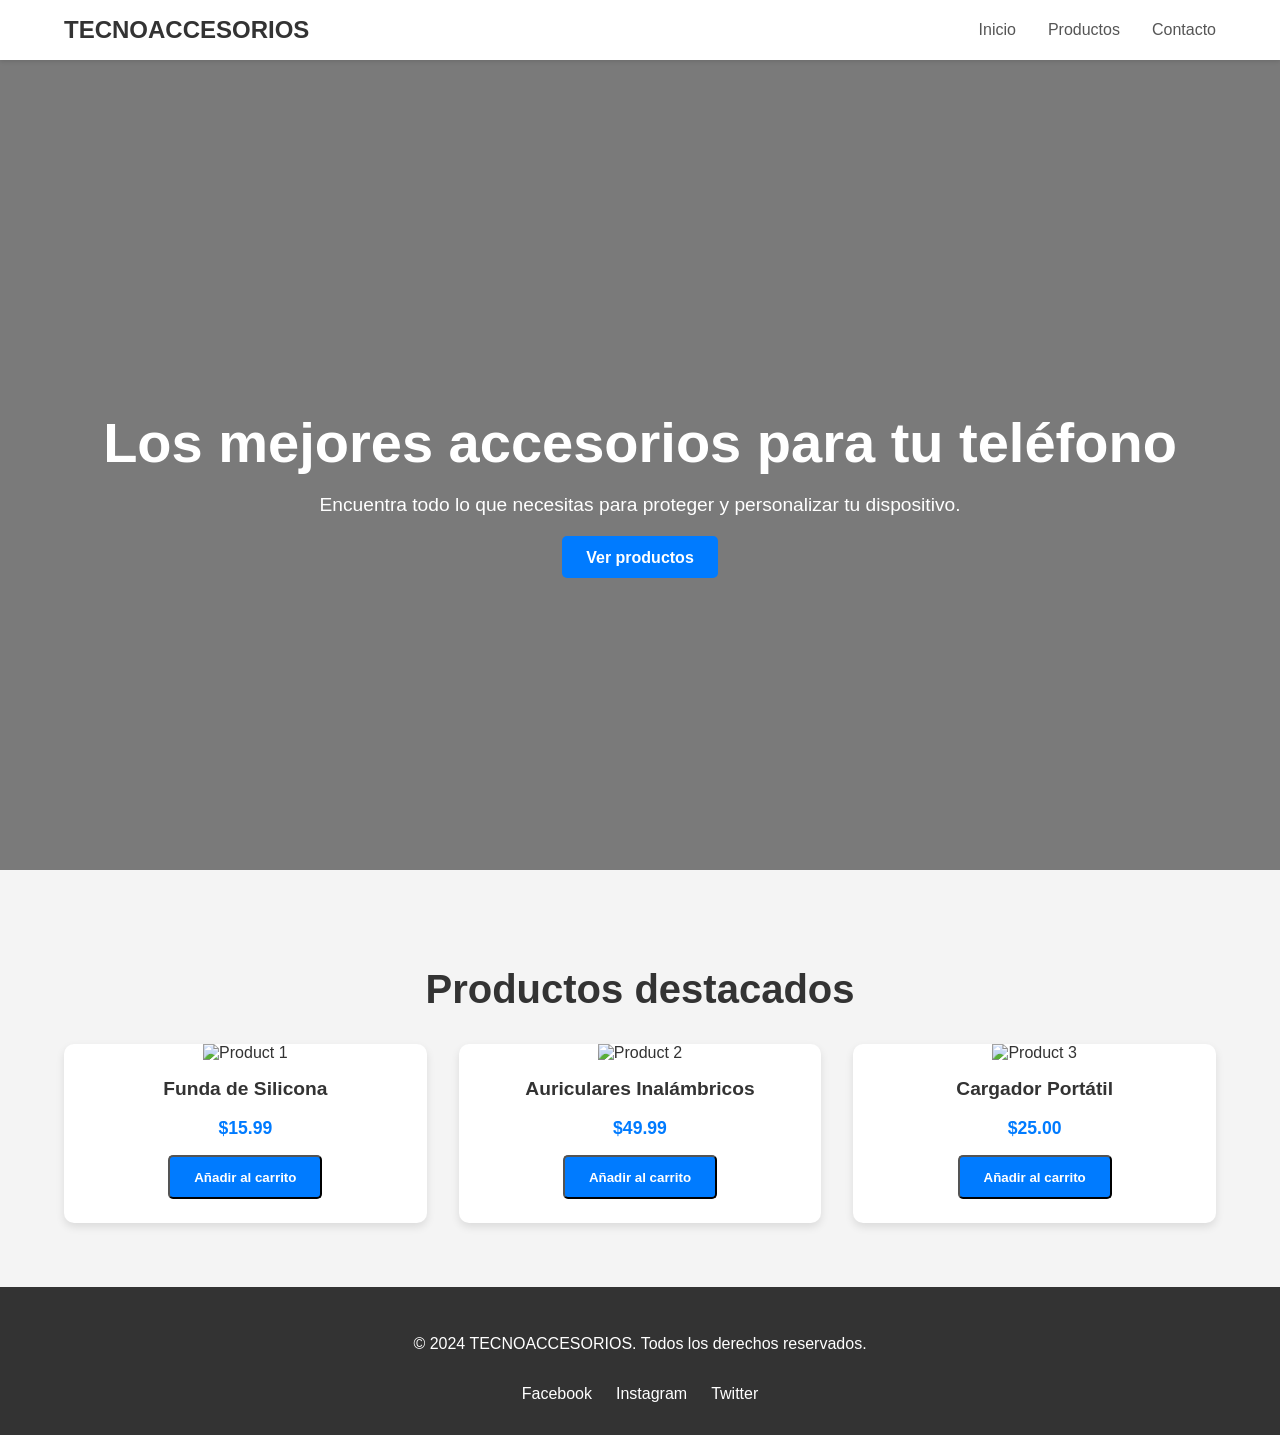
==== index.html @ c3341fbf "Create a modern and functional website for selling phone accessories. This commit introduces a compl" ====
<!DOCTYPE html>
<html lang="es">
<head>
    <meta charset="UTF-8">
    <meta name="viewport" content="width=device-width, initial-scale=1.0">
    <title>Tienda de Accesorios para Teléfonos</title>
    <link rel="stylesheet" href="styles.css">
</head>
<body>
    <header>
        <nav>
            <div class="logo">
                <a href="#">TECNOACCESORIOS</a>
            </div>
            <ul class="nav-links">
                <li><a href="#">Inicio</a></li>
                <li><a href="#">Productos</a></li>
                <li><a href="#">Contacto</a></li>
            </ul>
            <div class="burger">
                <div class="line1"></div>
                <div class="line2"></div>
                <div class="line3"></div>
            </div>
        </nav>
    </header>

    <main>
        <section class="hero">
            <div class="hero-text">
                <h1>Los mejores accesorios para tu teléfono</h1>
                <p>Encuentra todo lo que necesitas para proteger y personalizar tu dispositivo.</p>
                <a href="#" class="btn">Ver productos</a>
            </div>
        </section>

        <section class="products">
            <h2>Productos destacados</h2>
            <div class="product-grid">
                <div class="product-card">
                    <img src="https://images.unsplash.com/photo-1523275335684-37898b6baf30?q=80&w=1999&auto=format&fit=crop&ixlib=rb-4.0.3&ixid=M3wxMjA3fDB8MHxwaG90by1wYWdlfHx8fGVufDB8fHx8fA%3D%3D" alt="Product 1">
                    <h3>Funda de Silicona</h3>
                    <p class="price">$15.99</p>
                    <button class="btn">Añadir al carrito</button>
                </div>
                <div class="product-card">
                    <img src="https://images.unsplash.com/photo-1505740420928-5e560c06d30e?q=80&w=2070&auto=format&fit=crop&ixlib=rb-4.0.3&ixid=M3wxMjA3fDB8MHxwaG90by1wYWdlfHx8fGVufDB8fHx8fA%3D%3D" alt="Product 2">
                    <h3>Auriculares Inalámbricos</h3>
                    <p class="price">$49.99</p>
                    <button class="btn">Añadir al carrito</button>
                </div>
                <div class="product-card">
                    <img src="https://images.unsplash.com/photo-1542291026-7eec264c27ff?q=80&w=2070&auto=format&fit=crop&ixlib=rb-4.0.3&ixid=M3wxMjA3fDB8MHxwaG90by1wYWdlfHx8fGVufDB8fHx8fA%3D%3D" alt="Product 3">
                    <h3>Cargador Portátil</h3>
                    <p class="price">$25.00</p>
                    <button class="btn">Añadir al carrito</button>
                </div>
            </div>
        </section>
    </main>

    <footer>
        <div class="footer-content">
            <p>&copy; 2024 TECNOACCESORIOS. Todos los derechos reservados.</p>
            <ul class="social-links">
                <li><a href="#">Facebook</a></li>
                <li><a href="#">Instagram</a></li>
                <li><a href="#">Twitter</a></li>
            </ul>
        </div>
    </footer>

    <script src="script.js"></script>
</body>
</html>
---- styles.css ----
/* General Styles */
body {
    font-family: 'Poppins', sans-serif;
    margin: 0;
    padding: 0;
    box-sizing: border-box;
    background-color: #f4f4f4;
    color: #333;
}

/* Header */
header {
    background-color: #fff;
    box-shadow: 0 2px 4px rgba(0, 0, 0, 0.1);
    padding: 1rem 5%;
    position: sticky;
    top: 0;
    z-index: 1000;
}

nav {
    display: flex;
    justify-content: space-between;
    align-items: center;
}

.logo a {
    font-size: 1.5rem;
    font-weight: 700;
    color: #333;
    text-decoration: none;
}

.nav-links {
    list-style: none;
    display: flex;
    gap: 2rem;
    margin: 0;
    padding: 0;
}

.nav-links a {
    text-decoration: none;
    color: #555;
    font-weight: 500;
    transition: color 0.3s ease;
}

.nav-links a:hover {
    color: #007bff;
}

.burger {
    display: none;
    cursor: pointer;
}

.burger div {
    width: 25px;
    height: 3px;
    background-color: #333;
    margin: 5px;
    transition: all 0.3s ease;
}

/* Hero Section */
.hero {
    background: linear-gradient(rgba(0, 0, 0, 0.5), rgba(0, 0, 0, 0.5)), url('https://images.unsplash.com/photo-1512941937669-90a1b58e7e9c?q=80&w=2070&auto=format&fit=crop&ixlib=rb-4.0.3&ixid=M3wxMjA3fDB8MHxwaG90by1wYWdlfHx8fGVufDB8fHx8fA%3D%3D') no-repeat center center/cover;
    height: 90vh;
    display: flex;
    justify-content: center;
    align-items: center;
    text-align: center;
    color: #fff;
}

.hero-text h1 {
    font-size: 3.5rem;
    margin-bottom: 1rem;
}

.hero-text p {
    font-size: 1.2rem;
    margin-bottom: 2rem;
}

.btn {
    background-color: #007bff;
    color: #fff;
    padding: 0.8rem 1.5rem;
    text-decoration: none;
    border-radius: 5px;
    font-weight: 600;
    transition: background-color 0.3s ease;
}

.btn:hover {
    background-color: #0056b3;
}

/* Products Section */
.products {
    padding: 4rem 5%;
    text-align: center;
}

.products h2 {
    font-size: 2.5rem;
    margin-bottom: 2rem;
}

.product-grid {
    display: grid;
    grid-template-columns: repeat(auto-fit, minmax(250px, 1fr));
    gap: 2rem;
}

.product-card {
    background-color: #fff;
    border-radius: 10px;
    box-shadow: 0 4px 8px rgba(0, 0, 0, 0.1);
    overflow: hidden;
    transition: transform 0.3s ease, box-shadow 0.3s ease;
    text-align: center;
    padding-bottom: 1.5rem;
}

.product-card:hover {
    transform: translateY(-5px);
    box-shadow: 0 8px 16px rgba(0, 0, 0, 0.2);
}

.product-card img {
    width: 100%;
    height: 200px;
    object-fit: cover;
}

.product-card h3 {
    font-size: 1.2rem;
    margin: 1rem 0 0.5rem;
}

.product-card .price {
    font-size: 1.1rem;
    font-weight: 600;
    color: #007bff;
    margin-bottom: 1rem;
}

/* Footer */
footer {
    background-color: #333;
    color: #fff;
    padding: 2rem 5%;
    text-align: center;
}

.footer-content {
    display: flex;
    flex-direction: column;
    align-items: center;
    gap: 1rem;
}

.social-links {
    list-style: none;
    display: flex;
    gap: 1.5rem;
    padding: 0;
    margin: 0;
}

.social-links a {
    color: #fff;
    text-decoration: none;
    transition: color 0.3s ease;
}

.social-links a:hover {
    color: #007bff;
}

/* Responsive Design */
@media screen and (max-width: 768px) {
    .nav-links {
        position: absolute;
        right: 0;
        height: 92vh;
        top: 8vh;
        background-color: #fff;
        display: flex;
        flex-direction: column;
        align-items: center;
        width: 50%;
        transform: translateX(100%);
        transition: transform 0.5s ease-in;
    }

    .nav-links.nav-active {
        transform: translateX(0%);
    }

    .burger {
        display: block;
    }
}

.toggle .line1 {
    transform: rotate(-45deg) translate(-5px, 6px);
}

.toggle .line2 {
    opacity: 0;
}

.toggle .line3 {
    transform: rotate(45deg) translate(-5px, -6px);
}

@keyframes navLinkFade {
    from {
        opacity: 0;
        transform: translateX(50px);
    }
    to {
        opacity: 1;
        transform: translateX(0px);
    }
}
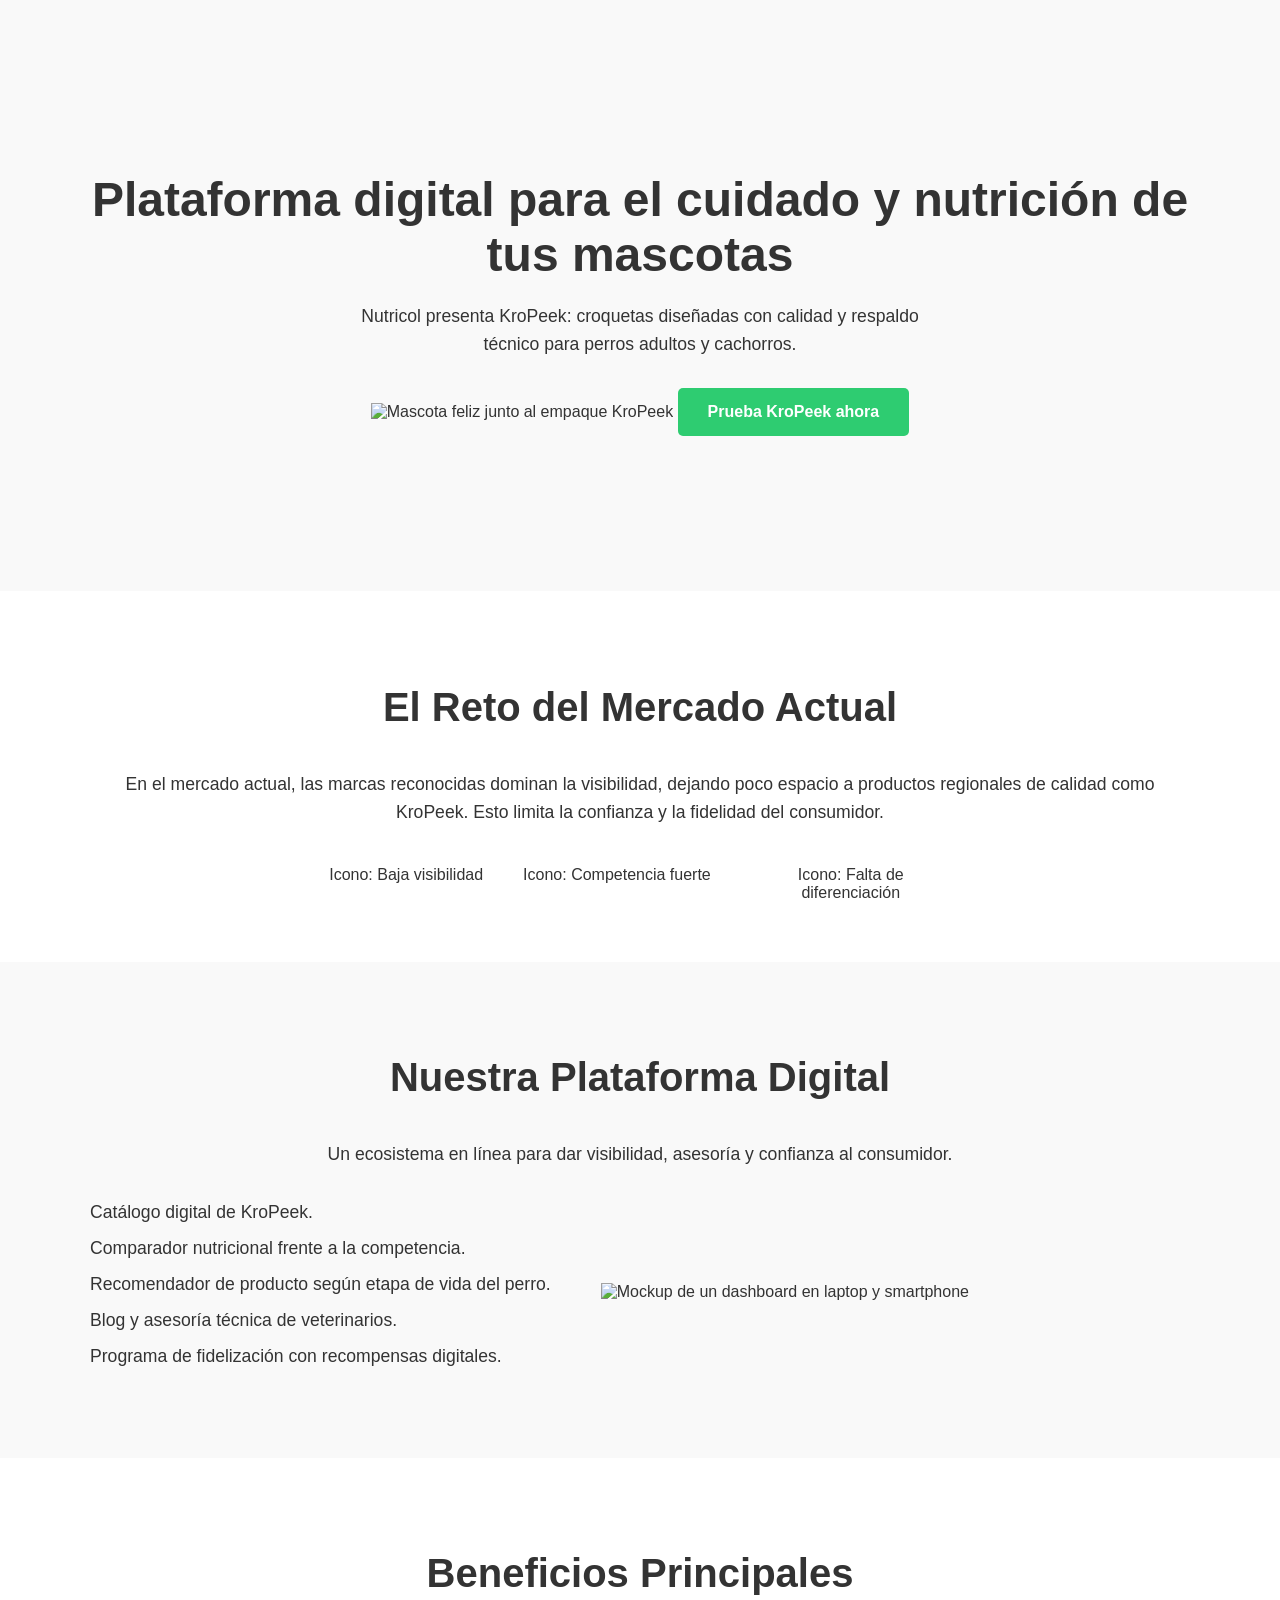
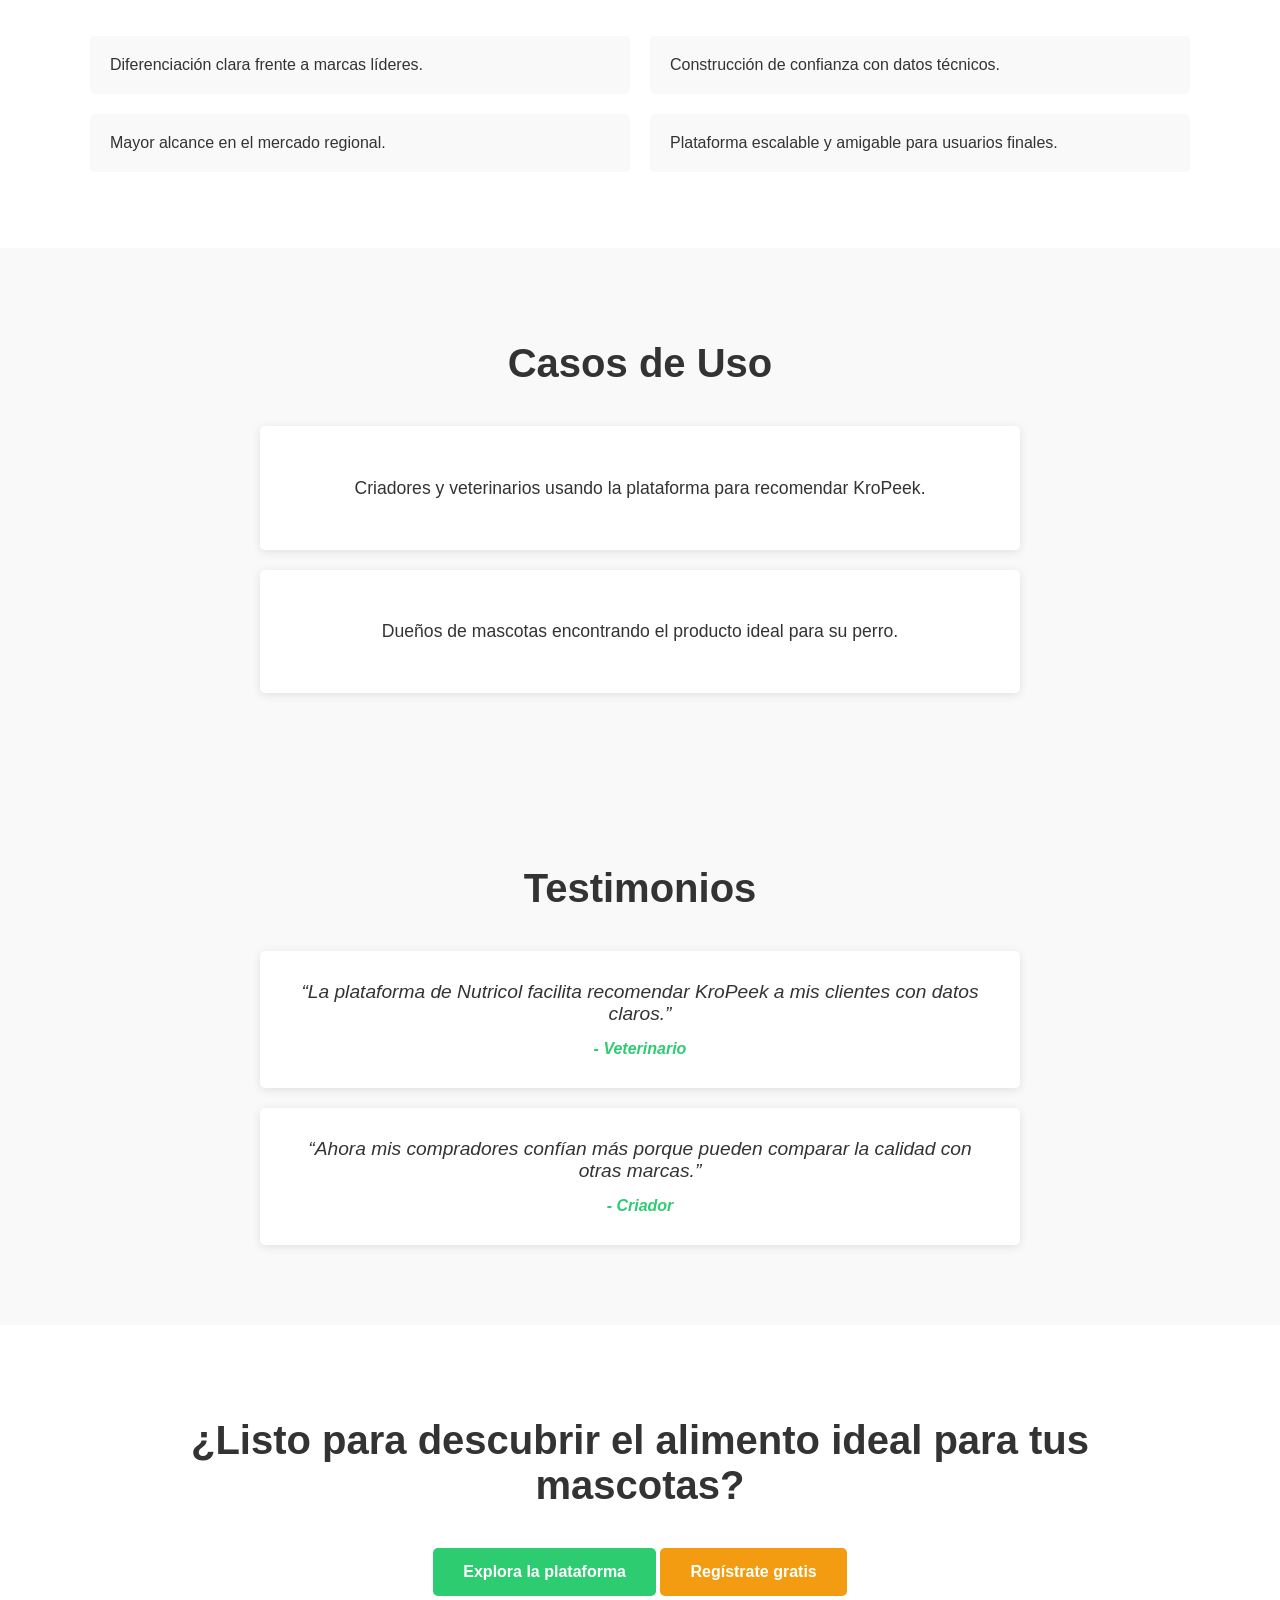
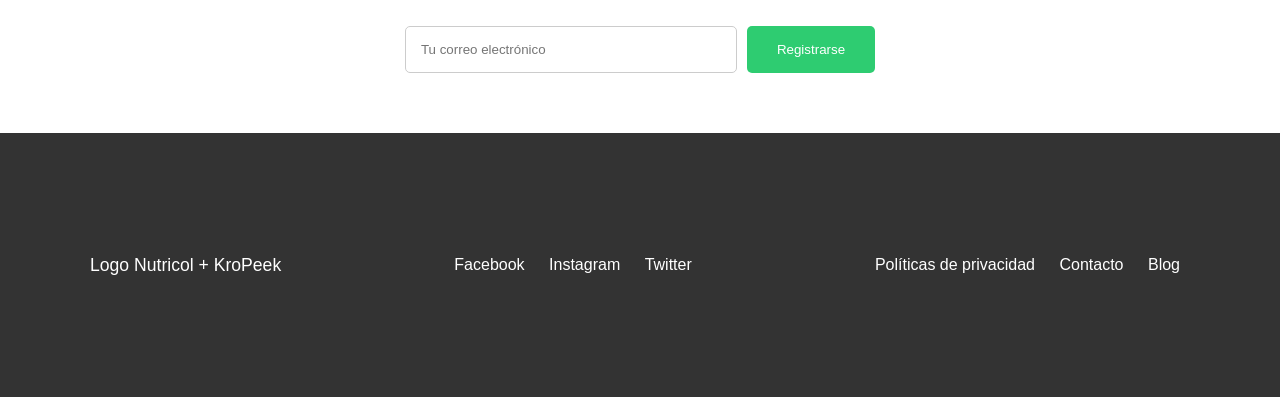
==== commit 8486ceef: "Create initial version of the KroPeek landing page, including HTML structure and CSS styling as per " ====
--- a/index.html
+++ b/index.html
@@ -3,73 +3,124 @@
 <head>
     <meta charset="UTF-8">
     <meta name="viewport" content="width=device-width, initial-scale=1.0">
-    <title>Tienda de Accesorios para Teléfonos</title>
-    <link rel="stylesheet" href="styles.css">
+    <title>KroPeek - Nutrición para tu mascota</title>
+    <link rel="stylesheet" href="style.css">
 </head>
 <body>
-    <header>
-        <nav>
-            <div class="logo">
-                <a href="#">TECNOACCESORIOS</a>
-            </div>
-            <ul class="nav-links">
-                <li><a href="#">Inicio</a></li>
-                <li><a href="#">Productos</a></li>
-                <li><a href="#">Contacto</a></li>
-            </ul>
-            <div class="burger">
-                <div class="line1"></div>
-                <div class="line2"></div>
-                <div class="line3"></div>
-            </div>
-        </nav>
+
+    <!-- Hero Section -->
+    <header class="hero">
+        <div class="container">
+            <h1>Plataforma digital para el cuidado y nutrición de tus mascotas</h1>
+            <p>Nutricol presenta KroPeek: croquetas diseñadas con calidad y respaldo técnico para perros adultos y cachorros.</p>
+            <img src="images/hero-image.png" alt="Mascota feliz junto al empaque KroPeek" class="hero-image">
+            <a href="#" class="cta-button">Prueba KroPeek ahora</a>
+        </div>
     </header>
 
-    <main>
-        <section class="hero">
-            <div class="hero-text">
-                <h1>Los mejores accesorios para tu teléfono</h1>
-                <p>Encuentra todo lo que necesitas para proteger y personalizar tu dispositivo.</p>
-                <a href="#" class="btn">Ver productos</a>
+    <!-- Problem Section -->
+    <section class="problem">
+        <div class="container">
+            <h2>El Reto del Mercado Actual</h2>
+            <p>En el mercado actual, las marcas reconocidas dominan la visibilidad, dejando poco espacio a productos regionales de calidad como KroPeek. Esto limita la confianza y la fidelidad del consumidor.</p>
+            <div class="icons">
+                <div>Icono: Baja visibilidad</div>
+                <div>Icono: Competencia fuerte</div>
+                <div>Icono: Falta de diferenciación</div>
             </div>
-        </section>
+        </div>
+    </section>
 
-        <section class="products">
-            <h2>Productos destacados</h2>
-            <div class="product-grid">
-                <div class="product-card">
-                    <img src="https://images.unsplash.com/photo-1523275335684-37898b6baf30?q=80&w=1999&auto=format&fit=crop&ixlib=rb-4.0.3&ixid=M3wxMjA3fDB8MHxwaG90by1wYWdlfHx8fGVufDB8fHx8fA%3D%3D" alt="Product 1">
-                    <h3>Funda de Silicona</h3>
-                    <p class="price">$15.99</p>
-                    <button class="btn">Añadir al carrito</button>
+    <!-- Platform Section -->
+    <section class="platform">
+        <div class="container">
+            <h2>Nuestra Plataforma Digital</h2>
+            <p>Un ecosistema en línea para dar visibilidad, asesoría y confianza al consumidor.</p>
+            <div class="modules">
+                <ul>
+                    <li>Catálogo digital de KroPeek.</li>
+                    <li>Comparador nutricional frente a la competencia.</li>
+                    <li>Recomendador de producto según etapa de vida del perro.</li>
+                    <li>Blog y asesoría técnica de veterinarios.</li>
+                    <li>Programa de fidelización con recompensas digitales.</li>
+                </ul>
+                <img src="images/dashboard-mockup.png" alt="Mockup de un dashboard en laptop y smartphone">
+            </div>
+        </div>
+    </section>
+
+    <!-- Benefits Section -->
+    <section class="benefits">
+        <div class="container">
+            <h2>Beneficios Principales</h2>
+            <ul>
+                <li>Diferenciación clara frente a marcas líderes.</li>
+                <li>Construcción de confianza con datos técnicos.</li>
+                <li>Mayor alcance en el mercado regional.</li>
+                <li>Plataforma escalable y amigable para usuarios finales.</li>
+            </ul>
+        </div>
+    </section>
+
+    <!-- Use Cases Section -->
+    <section class="use-cases">
+        <div class="container">
+            <h2>Casos de Uso</h2>
+            <div class="case">
+                <p>Criadores y veterinarios usando la plataforma para recomendar KroPeek.</p>
+            </div>
+            <div class="case">
+                <p>Dueños de mascotas encontrando el producto ideal para su perro.</p>
+            </div>
+        </div>
+    </section>
+
+    <!-- Testimonials Section -->
+    <section class="testimonials">
+        <div class="container">
+            <h2>Testimonios</h2>
+            <div class="testimonial">
+                <blockquote>“La plataforma de Nutricol facilita recomendar KroPeek a mis clientes con datos claros.”</blockquote>
+                <cite>- Veterinario</cite>
+            </div>
+            <div class="testimonial">
+                <blockquote>“Ahora mis compradores confían más porque pueden comparar la calidad con otras marcas.”</blockquote>
+                <cite>- Criador</cite>
+            </div>
+        </div>
+    </section>
+
+    <!-- CTA Final Section -->
+    <section class="cta-final">
+        <div class="container">
+            <h2>¿Listo para descubrir el alimento ideal para tus mascotas?</h2>
+            <a href="#" class="cta-button">Explora la plataforma</a>
+            <a href="#" class="cta-button secondary">Regístrate gratis</a>
+            <form>
+                <input type="email" placeholder="Tu correo electrónico">
+                <button type="submit">Registrarse</button>
+            </form>
+        </div>
+    </section>
+
+    <!-- Footer -->
+    <footer>
+        <div class="container">
+            <div class="footer-content">
+                <p>Logo Nutricol + KroPeek</p>
+                <div class="social-media">
+                    <a href="#">Facebook</a>
+                    <a href="#">Instagram</a>
+                    <a href="#">Twitter</a>
                 </div>
-                <div class="product-card">
-                    <img src="https://images.unsplash.com/photo-1505740420928-5e560c06d30e?q=80&w=2070&auto=format&fit=crop&ixlib=rb-4.0.3&ixid=M3wxMjA3fDB8MHxwaG90by1wYWdlfHx8fGVufDB8fHx8fA%3D%3D" alt="Product 2">
-                    <h3>Auriculares Inalámbricos</h3>
-                    <p class="price">$49.99</p>
-                    <button class="btn">Añadir al carrito</button>
-                </div>
-                <div class="product-card">
-                    <img src="https://images.unsplash.com/photo-1542291026-7eec264c27ff?q=80&w=2070&auto=format&fit=crop&ixlib=rb-4.0.3&ixid=M3wxMjA3fDB8MHxwaG90by1wYWdlfHx8fGVufDB8fHx8fA%3D%3D" alt="Product 3">
-                    <h3>Cargador Portátil</h3>
-                    <p class="price">$25.00</p>
-                    <button class="btn">Añadir al carrito</button>
+                <div class="footer-links">
+                    <a href="#">Políticas de privacidad</a>
+                    <a href="#">Contacto</a>
+                    <a href="#">Blog</a>
                 </div>
             </div>
-        </section>
-    </main>
-
-    <footer>
-        <div class="footer-content">
-            <p>&copy; 2024 TECNOACCESORIOS. Todos los derechos reservados.</p>
-            <ul class="social-links">
-                <li><a href="#">Facebook</a></li>
-                <li><a href="#">Instagram</a></li>
-                <li><a href="#">Twitter</a></li>
-            </ul>
         </div>
     </footer>
 
-    <script src="script.js"></script>
 </body>
-</html>
+</html>
--- a/style.css
+++ b/style.css
@@ -0,0 +1,234 @@
+/* Estilos Generales */
+:root {
+    --primary-green: #2ecc71;
+    --secondary-orange: #f39c12;
+    --light-gray: #f9f9f9;
+    --dark-text: #333;
+    --light-text: #fff;
+}
+
+body {
+    font-family: 'Helvetica Neue', Arial, sans-serif;
+    margin: 0;
+    color: var(--dark-text);
+    background-color: var(--light-text);
+}
+
+.container {
+    max-width: 1100px;
+    margin: 0 auto;
+    padding: 60px 20px;
+    text-align: center;
+}
+
+h1, h2 {
+    color: var(--dark-text);
+}
+
+h1 {
+    font-size: 3rem;
+}
+
+h2 {
+    font-size: 2.5rem;
+    margin-bottom: 40px;
+}
+
+p {
+    font-size: 1.1rem;
+    line-height: 1.6;
+}
+
+.cta-button {
+    display: inline-block;
+    background-color: var(--primary-green);
+    color: var(--light-text);
+    padding: 15px 30px;
+    border-radius: 5px;
+    text-decoration: none;
+    font-weight: bold;
+    transition: background-color 0.3s;
+}
+
+.cta-button:hover {
+    background-color: #27ae60;
+}
+
+.cta-button.secondary {
+    background-color: var(--secondary-orange);
+}
+
+.cta-button.secondary:hover {
+    background-color: #e67e22;
+}
+
+/* Hero Section */
+.hero {
+    background: var(--light-gray);
+    padding: 80px 0;
+}
+
+.hero h1 {
+    margin-bottom: 20px;
+}
+
+.hero p {
+    max-width: 600px;
+    margin: 0 auto 30px;
+}
+
+.hero-image {
+    max-width: 100%;
+    height: auto;
+    margin-bottom: 30px;
+}
+
+/* Problem Section */
+.problem {
+    background-color: var(--light-text);
+}
+
+.problem .icons {
+    display: flex;
+    justify-content: center;
+    gap: 40px;
+    margin-top: 40px;
+}
+
+.problem .icons div {
+    max-width: 200px;
+}
+
+/* Platform Section */
+.platform {
+    background-color: var(--light-gray);
+}
+
+.platform .modules {
+    display: flex;
+    align-items: center;
+    gap: 50px;
+    text-align: left;
+}
+
+.platform .modules ul {
+    list-style-type: none;
+    padding: 0;
+}
+
+.platform .modules li {
+    margin-bottom: 15px;
+    font-size: 1.1rem;
+}
+
+.platform .modules img {
+    max-width: 50%;
+    height: auto;
+}
+
+/* Benefits Section */
+.benefits ul {
+    list-style-type: none;
+    padding: 0;
+    display: grid;
+    grid-template-columns: repeat(2, 1fr);
+    gap: 20px;
+    text-align: left;
+}
+
+.benefits li {
+    background-color: var(--light-gray);
+    padding: 20px;
+    border-radius: 5px;
+}
+
+/* Use Cases & Testimonials */
+.use-cases, .testimonials {
+    background-color: var(--light-gray);
+}
+
+.use-cases .case, .testimonials .testimonial {
+    background-color: var(--light-text);
+    padding: 30px;
+    margin: 0 auto 20px;
+    max-width: 700px;
+    border-radius: 5px;
+    box-shadow: 0 2px 10px rgba(0,0,0,0.1);
+}
+
+.testimonials blockquote {
+    font-style: italic;
+    margin: 0 0 15px;
+    font-size: 1.2rem;
+}
+
+.testimonials cite {
+    font-weight: bold;
+    color: var(--primary-green);
+}
+
+/* CTA Final */
+.cta-final form {
+    margin-top: 30px;
+    display: flex;
+    justify-content: center;
+    gap: 10px;
+}
+
+.cta-final input[type="email"] {
+    padding: 15px;
+    width: 300px;
+    border: 1px solid #ccc;
+    border-radius: 5px;
+}
+
+.cta-final button {
+    padding: 15px 30px;
+    border: none;
+    background-color: var(--primary-green);
+    color: var(--light-text);
+    border-radius: 5px;
+    cursor: pointer;
+}
+
+/* Footer */
+footer {
+    background-color: var(--dark-text);
+    color: var(--light-text);
+    padding: 40px 20px;
+}
+
+footer .footer-content {
+    display: flex;
+    justify-content: space-between;
+    align-items: center;
+}
+
+footer .social-media a, footer .footer-links a {
+    color: var(--light-text);
+    margin: 0 10px;
+    text-decoration: none;
+}
+
+/* Responsive Design */
+@media (max-width: 768px) {
+    h1 { font-size: 2.5rem; }
+    h2 { font-size: 2rem; }
+
+    .platform .modules {
+        flex-direction: column;
+    }
+
+    .platform .modules img {
+        max-width: 100%;
+    }
+
+    .benefits ul {
+        grid-template-columns: 1fr;
+    }
+
+    .footer-content {
+        flex-direction: column;
+        gap: 20px;
+    }
+}
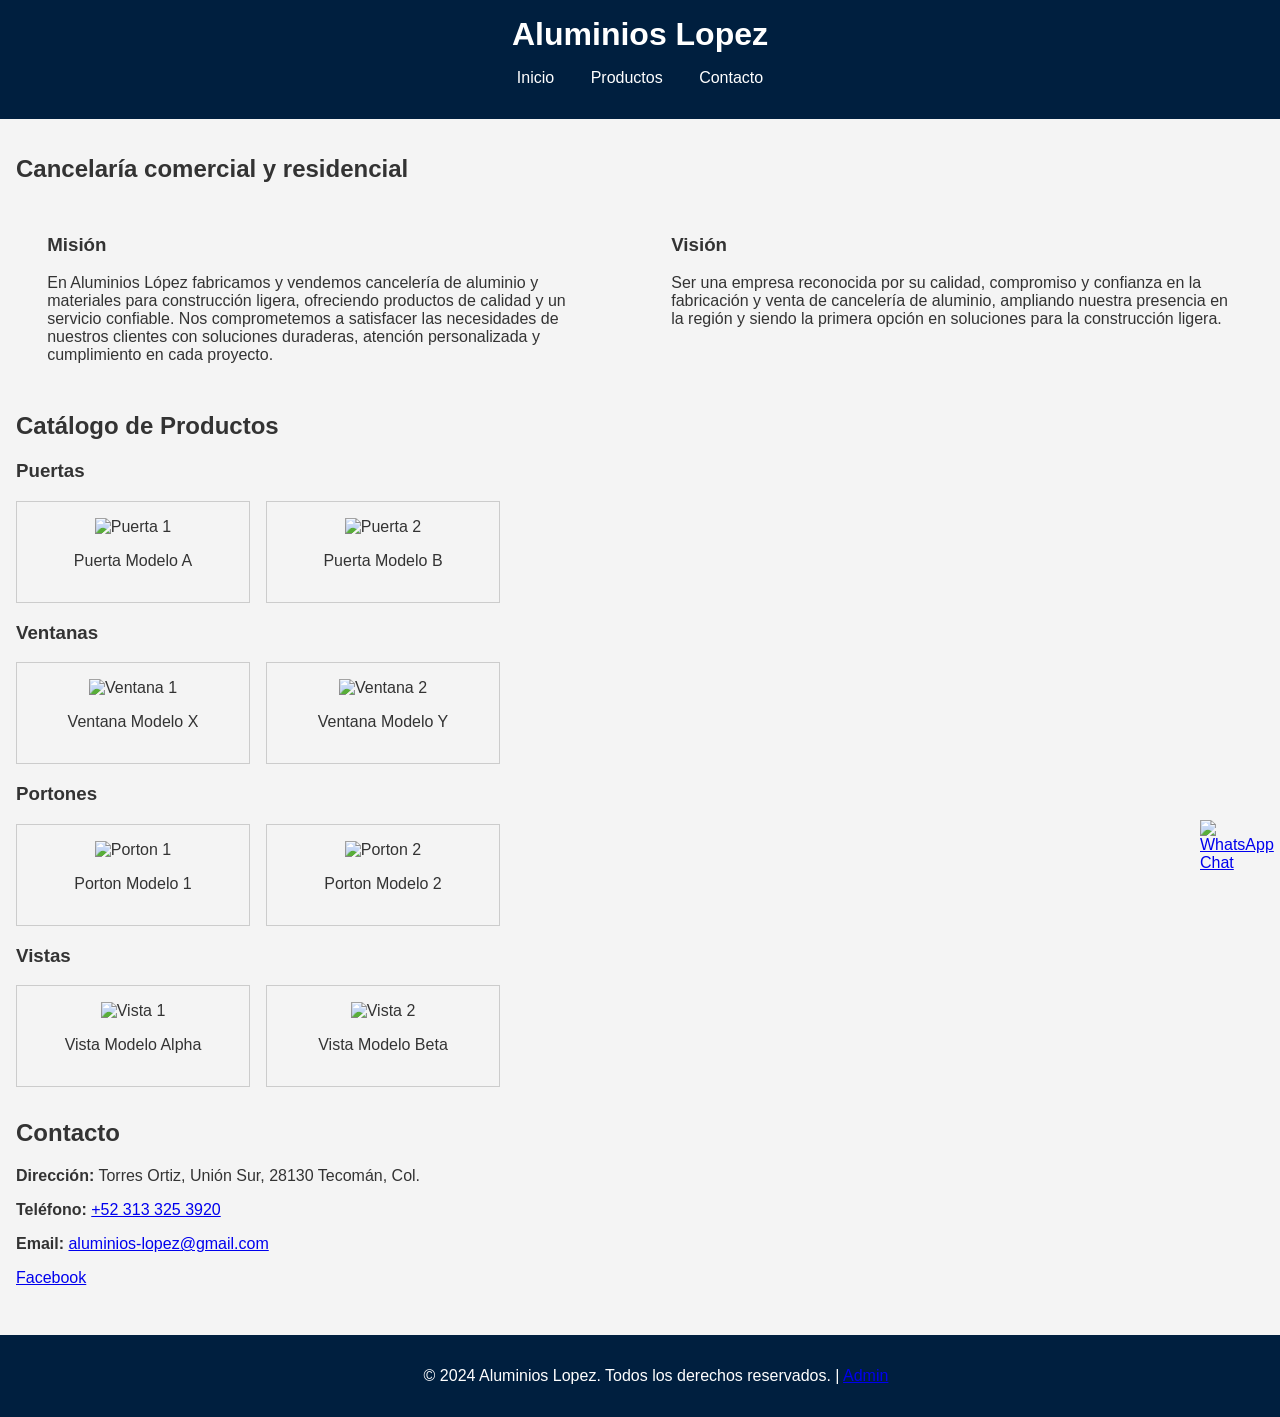
==== commit c4b0bf0a: "feat: Create initial website for Aluminios Lopez This commit introduces the initial version of the A" ====
--- a/index.html
+++ b/index.html
@@ -3,124 +3,112 @@
 <head>
     <meta charset="UTF-8">
     <meta name="viewport" content="width=device-width, initial-scale=1.0">
-    <title>KroPeek - Nutrición para tu mascota</title>
-    <link rel="stylesheet" href="style.css">
+    <title>Aluminios Lopez</title>
+    <link rel="stylesheet" href="styles.css">
 </head>
 <body>
-
-    <!-- Hero Section -->
-    <header class="hero">
-        <div class="container">
-            <h1>Plataforma digital para el cuidado y nutrición de tus mascotas</h1>
-            <p>Nutricol presenta KroPeek: croquetas diseñadas con calidad y respaldo técnico para perros adultos y cachorros.</p>
-            <img src="images/hero-image.png" alt="Mascota feliz junto al empaque KroPeek" class="hero-image">
-            <a href="#" class="cta-button">Prueba KroPeek ahora</a>
-        </div>
+    <header>
+        <h1>Aluminios Lopez</h1>
+        <nav>
+            <ul>
+                <li><a href="#hero">Inicio</a></li>
+                <li><a href="#products">Productos</a></li>
+                <li><a href="#contact">Contacto</a></li>
+            </ul>
+        </nav>
     </header>
 
-    <!-- Problem Section -->
-    <section class="problem">
-        <div class="container">
-            <h2>El Reto del Mercado Actual</h2>
-            <p>En el mercado actual, las marcas reconocidas dominan la visibilidad, dejando poco espacio a productos regionales de calidad como KroPeek. Esto limita la confianza y la fidelidad del consumidor.</p>
-            <div class="icons">
-                <div>Icono: Baja visibilidad</div>
-                <div>Icono: Competencia fuerte</div>
-                <div>Icono: Falta de diferenciación</div>
+    <main>
+        <section id="hero">
+            <h2>Cancelaría comercial y residencial</h2>
+        </section>
+
+        <section id="mission-vision">
+            <div class="mission">
+                <h3>Misión</h3>
+                <p>En Aluminios López fabricamos y vendemos cancelería de aluminio y materiales para construcción ligera, ofreciendo productos de calidad y un servicio confiable. Nos comprometemos a satisfacer las necesidades de nuestros clientes con soluciones duraderas, atención personalizada y cumplimiento en cada proyecto.</p>
             </div>
-        </div>
-    </section>
+            <div class="vision">
+                <h3>Visión</h3>
+                <p>Ser una empresa reconocida por su calidad, compromiso y confianza en la fabricación y venta de cancelería de aluminio, ampliando nuestra presencia en la región y siendo la primera opción en soluciones para la construcción ligera.</p>
+            </div>
+        </section>
 
-    <!-- Platform Section -->
-    <section class="platform">
-        <div class="container">
-            <h2>Nuestra Plataforma Digital</h2>
-            <p>Un ecosistema en línea para dar visibilidad, asesoría y confianza al consumidor.</p>
-            <div class="modules">
-                <ul>
-                    <li>Catálogo digital de KroPeek.</li>
-                    <li>Comparador nutricional frente a la competencia.</li>
-                    <li>Recomendador de producto según etapa de vida del perro.</li>
-                    <li>Blog y asesoría técnica de veterinarios.</li>
-                    <li>Programa de fidelización con recompensas digitales.</li>
-                </ul>
-                <img src="images/dashboard-mockup.png" alt="Mockup de un dashboard en laptop y smartphone">
-            </div>
-        </div>
-    </section>
-
-    <!-- Benefits Section -->
-    <section class="benefits">
-        <div class="container">
-            <h2>Beneficios Principales</h2>
-            <ul>
-                <li>Diferenciación clara frente a marcas líderes.</li>
-                <li>Construcción de confianza con datos técnicos.</li>
-                <li>Mayor alcance en el mercado regional.</li>
-                <li>Plataforma escalable y amigable para usuarios finales.</li>
-            </ul>
-        </div>
-    </section>
-
-    <!-- Use Cases Section -->
-    <section class="use-cases">
-        <div class="container">
-            <h2>Casos de Uso</h2>
-            <div class="case">
-                <p>Criadores y veterinarios usando la plataforma para recomendar KroPeek.</p>
-            </div>
-            <div class="case">
-                <p>Dueños de mascotas encontrando el producto ideal para su perro.</p>
-            </div>
-        </div>
-    </section>
-
-    <!-- Testimonials Section -->
-    <section class="testimonials">
-        <div class="container">
-            <h2>Testimonios</h2>
-            <div class="testimonial">
-                <blockquote>“La plataforma de Nutricol facilita recomendar KroPeek a mis clientes con datos claros.”</blockquote>
-                <cite>- Veterinario</cite>
-            </div>
-            <div class="testimonial">
-                <blockquote>“Ahora mis compradores confían más porque pueden comparar la calidad con otras marcas.”</blockquote>
-                <cite>- Criador</cite>
-            </div>
-        </div>
-    </section>
-
-    <!-- CTA Final Section -->
-    <section class="cta-final">
-        <div class="container">
-            <h2>¿Listo para descubrir el alimento ideal para tus mascotas?</h2>
-            <a href="#" class="cta-button">Explora la plataforma</a>
-            <a href="#" class="cta-button secondary">Regístrate gratis</a>
-            <form>
-                <input type="email" placeholder="Tu correo electrónico">
-                <button type="submit">Registrarse</button>
-            </form>
-        </div>
-    </section>
-
-    <!-- Footer -->
-    <footer>
-        <div class="container">
-            <div class="footer-content">
-                <p>Logo Nutricol + KroPeek</p>
-                <div class="social-media">
-                    <a href="#">Facebook</a>
-                    <a href="#">Instagram</a>
-                    <a href="#">Twitter</a>
-                </div>
-                <div class="footer-links">
-                    <a href="#">Políticas de privacidad</a>
-                    <a href="#">Contacto</a>
-                    <a href="#">Blog</a>
+        <section id="products">
+            <h2>Catálogo de Productos</h2>
+            <div class="product-category">
+                <h3>Puertas</h3>
+                <div class="product-gallery">
+                    <div class="product-item">
+                        <img src="https://via.placeholder.com/150" alt="Puerta 1">
+                        <p>Puerta Modelo A</p>
+                    </div>
+                    <div class="product-item">
+                        <img src="https://via.placeholder.com/150" alt="Puerta 2">
+                        <p>Puerta Modelo B</p>
+                    </div>
                 </div>
             </div>
-        </div>
+            <div class="product-category">
+                <h3>Ventanas</h3>
+                <div class="product-gallery">
+                    <div class="product-item">
+                        <img src="https://via.placeholder.com/150" alt="Ventana 1">
+                        <p>Ventana Modelo X</p>
+                    </div>
+                    <div class="product-item">
+                        <img src="https://via.placeholder.com/150" alt="Ventana 2">
+                        <p>Ventana Modelo Y</p>
+                    </div>
+                </div>
+            </div>
+            <div class="product-category">
+                <h3>Portones</h3>
+                <div class="product-gallery">
+                    <div class="product-item">
+                        <img src="https://via.placeholder.com/150" alt="Porton 1">
+                        <p>Porton Modelo 1</p>
+                    </div>
+                    <div class="product-item">
+                        <img src="https://via.placeholder.com/150" alt="Porton 2">
+                        <p>Porton Modelo 2</p>
+                    </div>
+                </div>
+            </div>
+            <div class="product-category">
+                <h3>Vistas</h3>
+                <div class="product-gallery">
+                    <div class="product-item">
+                        <img src="https://via.placeholder.com/150" alt="Vista 1">
+                        <p>Vista Modelo Alpha</p>
+                    </div>
+                    <div class="product-item">
+                        <img src="https://via.placeholder.com/150" alt="Vista 2">
+                        <p>Vista Modelo Beta</p>
+                    </div>
+                </div>
+            </div>
+        </section>
+
+        <section id="contact">
+            <h2>Contacto</h2>
+            <p><strong>Dirección:</strong> Torres Ortiz, Unión Sur, 28130 Tecomán, Col.</p>
+            <p><strong>Teléfono:</strong> <a href="tel:+523133253920">+52 313 325 3920</a></p>
+            <p><strong>Email:</strong> <a href="mailto:aluminios-lopez@gmail.com">aluminios-lopez@gmail.com</a></p>
+            <div class="social-media">
+                <a href="https://www.facebook.com/profile.php?id=100038918306517" target="_blank">Facebook</a>
+            </div>
+        </section>
+    </main>
+
+    <footer>
+        <p>&copy; 2024 Aluminios Lopez. Todos los derechos reservados. | <a href="admin.html">Admin</a></p>
     </footer>
 
+    <a href="https://wa.me/523131266758" class="whatsapp-chat" target="_blank">
+        <img src="https://upload.wikimedia.org/wikipedia/commons/6/6b/WhatsApp.svg" alt="WhatsApp Chat">
+    </a>
+
+    <script src="script.js"></script>
 </body>
 </html>
--- a/styles.css
+++ b/styles.css
@@ -0,0 +1,86 @@
+body {
+    font-family: sans-serif;
+    margin: 0;
+    background-color: #f4f4f4;
+    color: #333;
+}
+
+header {
+    background-color: #001f3f;
+    color: #fff;
+    padding: 1rem;
+    text-align: center;
+}
+
+header h1 {
+    margin: 0;
+}
+
+nav ul {
+    list-style: none;
+    padding: 0;
+}
+
+nav ul li {
+    display: inline;
+    margin: 0 1rem;
+}
+
+nav a {
+    color: #fff;
+    text-decoration: none;
+}
+
+main {
+    padding: 1rem;
+}
+
+section {
+    margin-bottom: 2rem;
+}
+
+#mission-vision {
+    display: flex;
+    justify-content: space-around;
+}
+
+.mission, .vision {
+    width: 45%;
+}
+
+.product-gallery {
+    display: flex;
+    flex-wrap: wrap;
+    gap: 1rem;
+}
+
+.product-item {
+    width: 200px;
+    border: 1px solid #ccc;
+    padding: 1rem;
+    text-align: center;
+}
+
+footer {
+    background-color: #001f3f;
+    color: #fff;
+    text-align: center;
+    padding: 1rem;
+    position: relative;
+    bottom: 0;
+    width: 100%;
+}
+
+.whatsapp-chat {
+    position: fixed;
+    bottom: 20px;
+    right: 20px;
+    width: 60px;
+    height: 60px;
+    z-index: 1000;
+}
+
+.whatsapp-chat img {
+    width: 100%;
+    height: 100%;
+}
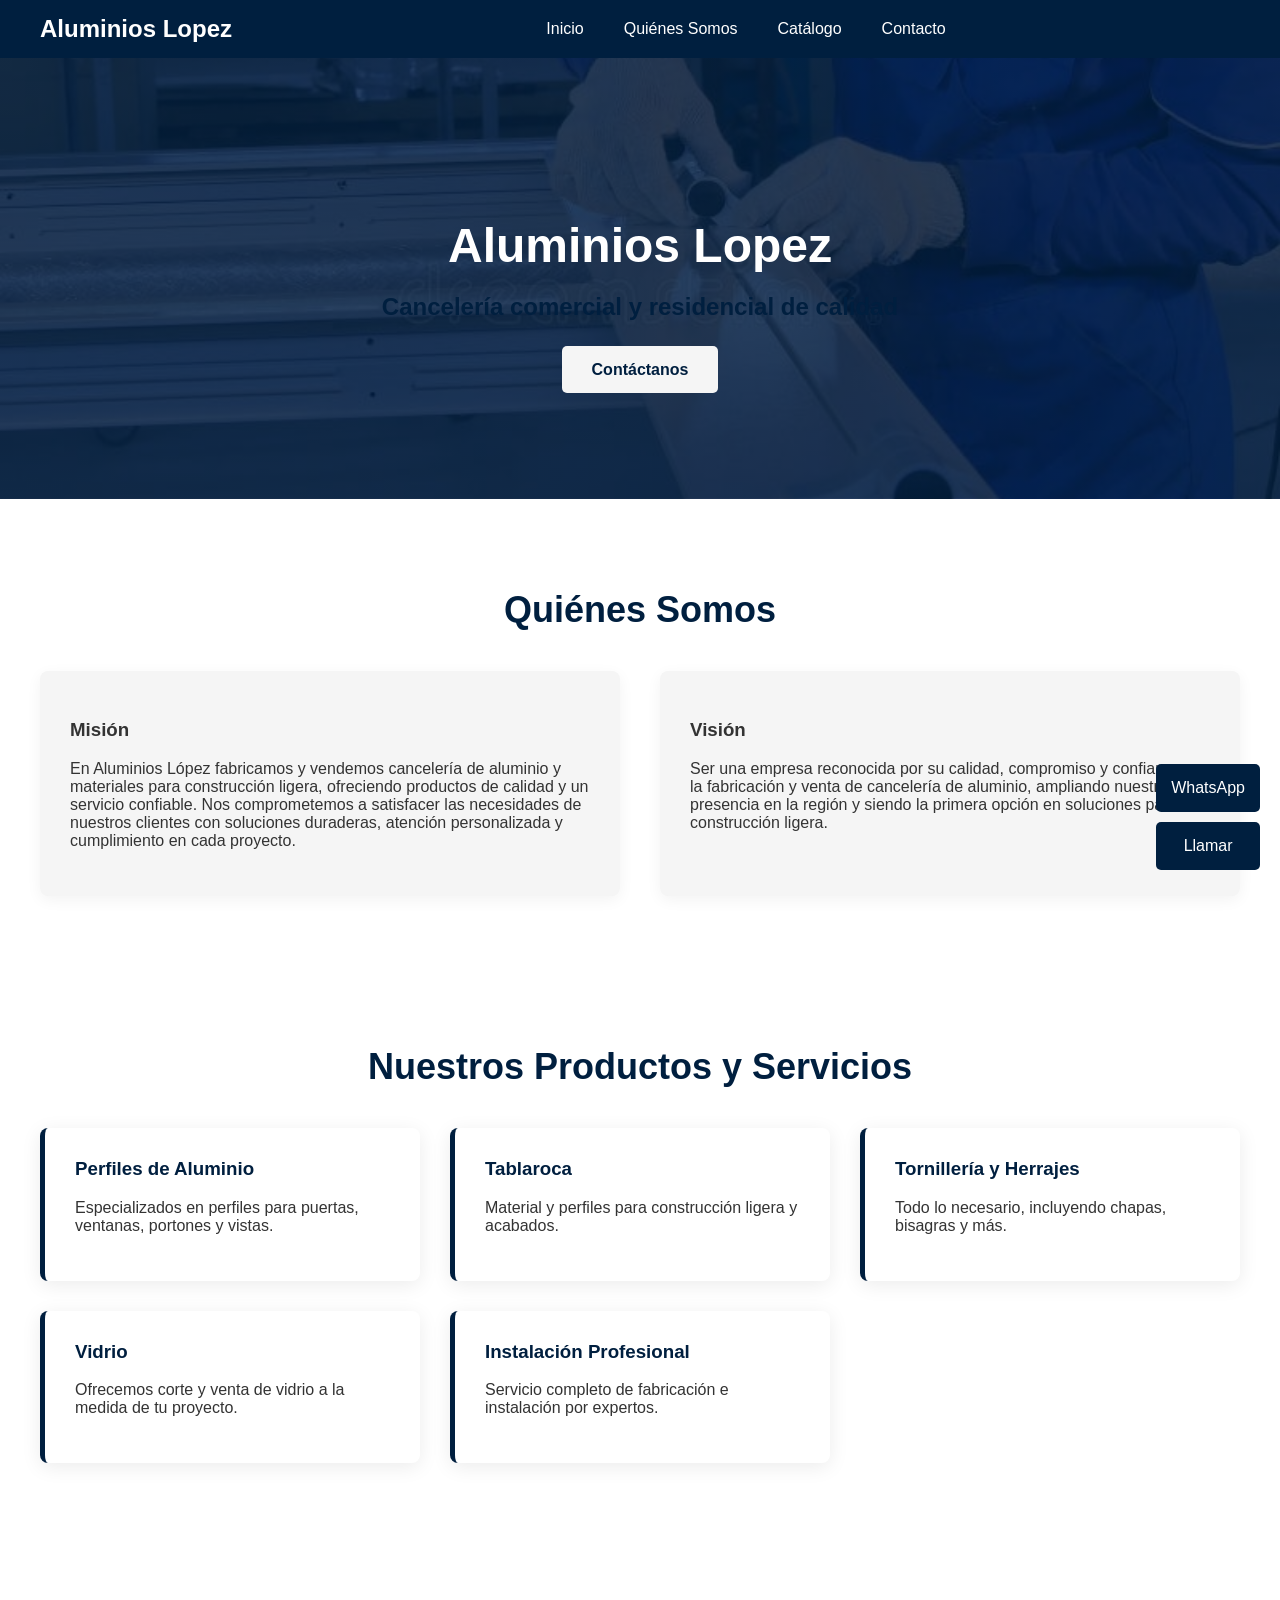
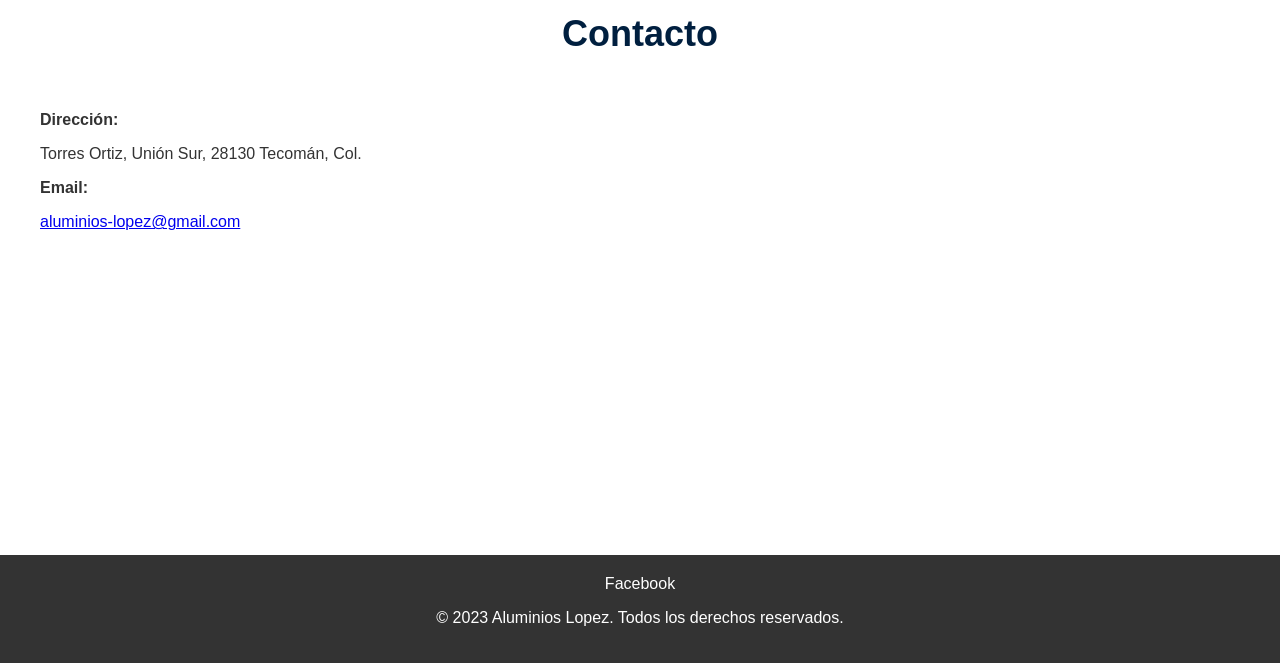
==== commit 0a1dc9fb: "feat: Crea un sitio web estático para Aluminios Lopez Este commit introduce un sitio web completo y " ====
--- a/index.html
+++ b/index.html
@@ -3,111 +3,117 @@
 <head>
     <meta charset="UTF-8">
     <meta name="viewport" content="width=device-width, initial-scale=1.0">
-    <title>Aluminios Lopez</title>
+    <title>Aluminios Lopez - Cancelería Comercial y Residencial</title>
     <link rel="stylesheet" href="styles.css">
 </head>
 <body>
     <header>
-        <h1>Aluminios Lopez</h1>
         <nav>
-            <ul>
-                <li><a href="#hero">Inicio</a></li>
-                <li><a href="#products">Productos</a></li>
+            <div class="logo">
+                <a href="index.html">Aluminios Lopez</a>
+            </div>
+            <ul class="nav-links">
+                <li><a href="index.html">Inicio</a></li>
+                <li><a href="#about">Quiénes Somos</a></li>
+                <li class="dropdown">
+                    <a href="#catalog">Catálogo</a>
+                    <div class="dropdown-content">
+                        <a href="puertas.html">Puertas</a>
+                        <a href="ventanas.html">Ventanas</a>
+                        <a href="portones.html">Portones</a>
+                        <a href="vistas.html">Vistas</a>
+                    </div>
+                </li>
                 <li><a href="#contact">Contacto</a></li>
             </ul>
+            <div class="hamburger">
+                <div></div>
+                <div></div>
+                <div></div>
+            </div>
         </nav>
     </header>
 
     <main>
         <section id="hero">
-            <h2>Cancelaría comercial y residencial</h2>
+            <h1>Aluminios Lopez</h1>
+            <h2>Cancelería comercial y residencial de calidad</h2>
+            <a href="#contact" class="cta-button">Contáctanos</a>
         </section>
 
-        <section id="mission-vision">
-            <div class="mission">
-                <h3>Misión</h3>
-                <p>En Aluminios López fabricamos y vendemos cancelería de aluminio y materiales para construcción ligera, ofreciendo productos de calidad y un servicio confiable. Nos comprometemos a satisfacer las necesidades de nuestros clientes con soluciones duraderas, atención personalizada y cumplimiento en cada proyecto.</p>
-            </div>
-            <div class="vision">
-                <h3>Visión</h3>
-                <p>Ser una empresa reconocida por su calidad, compromiso y confianza en la fabricación y venta de cancelería de aluminio, ampliando nuestra presencia en la región y siendo la primera opción en soluciones para la construcción ligera.</p>
+        <section id="about">
+            <div class="container">
+                <h2>Quiénes Somos</h2>
+                <div class="about-content">
+                    <div class="mission">
+                        <h3>Misión</h3>
+                        <p>En Aluminios López fabricamos y vendemos cancelería de aluminio y materiales para construcción ligera, ofreciendo productos de calidad y un servicio confiable. Nos comprometemos a satisfacer las necesidades de nuestros clientes con soluciones duraderas, atención personalizada y cumplimiento en cada proyecto.</p>
+                    </div>
+                    <div class="vision">
+                        <h3>Visión</h3>
+                        <p>Ser una empresa reconocida por su calidad, compromiso y confianza en la fabricación y venta de cancelería de aluminio, ampliando nuestra presencia en la región y siendo la primera opción en soluciones para la construcción ligera.</p>
+                    </div>
+                </div>
             </div>
         </section>
 
-        <section id="products">
-            <h2>Catálogo de Productos</h2>
-            <div class="product-category">
-                <h3>Puertas</h3>
-                <div class="product-gallery">
-                    <div class="product-item">
-                        <img src="https://via.placeholder.com/150" alt="Puerta 1">
-                        <p>Puerta Modelo A</p>
+        <section id="services">
+            <div class="container">
+                <h2>Nuestros Productos y Servicios</h2>
+                <div class="services-grid">
+                    <div class="service-item">
+                        <h3>Perfiles de Aluminio</h3>
+                        <p>Especializados en perfiles para puertas, ventanas, portones y vistas.</p>
                     </div>
-                    <div class="product-item">
-                        <img src="https://via.placeholder.com/150" alt="Puerta 2">
-                        <p>Puerta Modelo B</p>
+                    <div class="service-item">
+                        <h3>Tablaroca</h3>
+                        <p>Material y perfiles para construcción ligera y acabados.</p>
                     </div>
-                </div>
-            </div>
-            <div class="product-category">
-                <h3>Ventanas</h3>
-                <div class="product-gallery">
-                    <div class="product-item">
-                        <img src="https://via.placeholder.com/150" alt="Ventana 1">
-                        <p>Ventana Modelo X</p>
+                    <div class="service-item">
+                        <h3>Tornillería y Herrajes</h3>
+                        <p>Todo lo necesario, incluyendo chapas, bisagras y más.</p>
                     </div>
-                    <div class="product-item">
-                        <img src="https://via.placeholder.com/150" alt="Ventana 2">
-                        <p>Ventana Modelo Y</p>
+                    <div class="service-item">
+                        <h3>Vidrio</h3>
+                        <p>Ofrecemos corte y venta de vidrio a la medida de tu proyecto.</p>
                     </div>
-                </div>
-            </div>
-            <div class="product-category">
-                <h3>Portones</h3>
-                <div class="product-gallery">
-                    <div class="product-item">
-                        <img src="https://via.placeholder.com/150" alt="Porton 1">
-                        <p>Porton Modelo 1</p>
-                    </div>
-                    <div class="product-item">
-                        <img src="https://via.placeholder.com/150" alt="Porton 2">
-                        <p>Porton Modelo 2</p>
-                    </div>
-                </div>
-            </div>
-            <div class="product-category">
-                <h3>Vistas</h3>
-                <div class="product-gallery">
-                    <div class="product-item">
-                        <img src="https://via.placeholder.com/150" alt="Vista 1">
-                        <p>Vista Modelo Alpha</p>
-                    </div>
-                    <div class="product-item">
-                        <img src="https://via.placeholder.com/150" alt="Vista 2">
-                        <p>Vista Modelo Beta</p>
+                    <div class="service-item">
+                        <h3>Instalación Profesional</h3>
+                        <p>Servicio completo de fabricación e instalación por expertos.</p>
                     </div>
                 </div>
             </div>
         </section>
 
         <section id="contact">
-            <h2>Contacto</h2>
-            <p><strong>Dirección:</strong> Torres Ortiz, Unión Sur, 28130 Tecomán, Col.</p>
-            <p><strong>Teléfono:</strong> <a href="tel:+523133253920">+52 313 325 3920</a></p>
-            <p><strong>Email:</strong> <a href="mailto:aluminios-lopez@gmail.com">aluminios-lopez@gmail.com</a></p>
-            <div class="social-media">
-                <a href="https://www.facebook.com/profile.php?id=100038918306517" target="_blank">Facebook</a>
+            <div class="container">
+                <h2>Contacto</h2>
+                <div class="contact-wrapper">
+                    <div class="contact-info">
+                        <p><strong>Dirección:</strong></p>
+                        <p>Torres Ortiz, Unión Sur, 28130 Tecomán, Col.</p>
+                        <p><strong>Email:</strong></p>
+                        <p><a href="mailto:aluminios-lopez@gmail.com">aluminios-lopez@gmail.com</a></p>
+                    </div>
+                    <div id="map">
+                        <iframe src="https://www.google.com/maps/embed?pb=!1m18!1m12!1m3!1d3770.836332111105!2d-103.8829386850989!3d18.91578698711681!2m3!1f0!2f0!3f0!3m2!1i1024!2i768!4f13.1!3m3!1m2!1s0x8434d9e8b8c8b8c5%3A0x2e8b8c8b8c8b8c8b8c8b8c8b!2sTorres%20Ortiz%2C%20Uni%C3%B3n%20Sur%2C%2028130%20Tecom%C3%A1n%2C%20Col.!5e0!3m2!1ses-419!2smx!4v1620000000000!5m2!1ses-419!2smx" width="600" height="450" style="border:0;" allowfullscreen="" loading="lazy"></iframe>
+                    </div>
+                </div>
             </div>
         </section>
     </main>
 
+    <div class="chat-button">
+        <a href="https://wa.me/523131266758" target="_blank" class="whatsapp-btn">WhatsApp</a>
+        <a href="tel:+523133253920" class="call-btn">Llamar</a>
+    </div>
+
     <footer>
-        <p>&copy; 2024 Aluminios Lopez. Todos los derechos reservados. | <a href="admin.html">Admin</a></p>
+        <div class="social-media">
+            <a href="https://www.facebook.com/profile.php?id=100038918306517" target="_blank">Facebook</a>
+        </div>
+        <p>&copy; 2023 Aluminios Lopez. Todos los derechos reservados.</p>
     </footer>
-
-    <a href="https://wa.me/523131266758" class="whatsapp-chat" target="_blank">
-        <img src="https://upload.wikimedia.org/wikipedia/commons/6/6b/WhatsApp.svg" alt="WhatsApp Chat">
-    </a>
 
     <script src="script.js"></script>
 </body>
--- a/styles.css
+++ b/styles.css
@@ -1,86 +1,303 @@
+:root {
+    --navy-blue: #001f3f;
+    --light-gray: #f5f5f5;
+    --white: #ffffff;
+    --dark-gray: #333;
+}
+
 body {
-    font-family: sans-serif;
+    font-family: Arial, sans-serif;
     margin: 0;
-    background-color: #f4f4f4;
-    color: #333;
+    color: var(--dark-gray);
+    background-color: var(--white);
+}
+
+.container {
+    max-width: 1200px;
+    margin: 0 auto;
+    padding: 0 20px;
 }
 
 header {
-    background-color: #001f3f;
-    color: #fff;
-    padding: 1rem;
-    text-align: center;
-}
-
-header h1 {
-    margin: 0;
+    background-color: var(--navy-blue);
+    color: var(--white);
+    padding: 15px 0;
+    position: sticky;
+    top: 0;
+    z-index: 1000;
+}
+
+nav {
+    display: flex;
+    justify-content: space-between;
+    align-items: center;
+    max-width: 1200px;
+    margin: 0 auto;
+    padding: 0 20px;
+}
+
+.logo a {
+    color: var(--white);
+    text-decoration: none;
+    font-size: 24px;
+    font-weight: bold;
 }
 
 nav ul {
     list-style: none;
+    margin: 0;
     padding: 0;
+    display: flex;
 }
 
 nav ul li {
-    display: inline;
-    margin: 0 1rem;
-}
-
-nav a {
-    color: #fff;
-    text-decoration: none;
-}
-
-main {
-    padding: 1rem;
+    margin-left: 20px;
+}
+
+nav ul li a {
+    color: var(--white);
+    text-decoration: none;
+    padding: 5px 10px;
+}
+
+.dropdown {
+    position: relative;
+}
+
+.dropdown-content {
+    display: none;
+    position: absolute;
+    background-color: var(--navy-blue);
+    min-width: 160px;
+    z-index: 1;
+}
+
+.dropdown-content a {
+    color: var(--white);
+    padding: 12px 16px;
+    text-decoration: none;
+    display: block;
+}
+
+.dropdown:hover .dropdown-content {
+    display: block;
+}
+
+#hero {
+    background: linear-gradient(rgba(0, 31, 63, 0.8), rgba(0, 31, 63, 0.8)), url('images/hero-bg.jpg');
+    background-size: cover;
+    background-position: center;
+    color: var(--white);
+    text-align: center;
+    padding: 120px 20px;
+    position: relative;
+}
+
+#hero h1 {
+    font-size: 48px;
+    margin-bottom: 20px;
+}
+
+#hero h2 {
+    font-size: 24px;
+    margin-bottom: 40px;
+}
+
+.cta-button {
+    background-color: var(--light-gray);
+    color: var(--navy-blue);
+    padding: 15px 30px;
+    text-decoration: none;
+    border-radius: 5px;
+    font-weight: bold;
 }
 
 section {
-    margin-bottom: 2rem;
-}
-
-#mission-vision {
-    display: flex;
-    justify-content: space-around;
+    padding: 60px 0;
+}
+
+section h2 {
+    text-align: center;
+    font-size: 36px;
+    margin-bottom: 40px;
+    color: var(--navy-blue);
+}
+
+#about .about-content {
+    display: flex;
+    justify-content: space-between;
+    gap: 40px;
 }
 
 .mission, .vision {
-    width: 45%;
-}
-
-.product-gallery {
-    display: flex;
-    flex-wrap: wrap;
-    gap: 1rem;
-}
-
-.product-item {
-    width: 200px;
-    border: 1px solid #ccc;
-    padding: 1rem;
-    text-align: center;
-}
-
-footer {
-    background-color: #001f3f;
-    color: #fff;
-    text-align: center;
-    padding: 1rem;
-    position: relative;
-    bottom: 0;
+    flex-basis: 48%;
+    background: var(--light-gray);
+    padding: 30px;
+    border-radius: 8px;
+    box-shadow: 0 4px 15px rgba(0,0,0,0.05);
+}
+
+.services-grid {
+    display: grid;
+    grid-template-columns: repeat(auto-fit, minmax(280px, 1fr));
+    gap: 30px;
+}
+
+.service-item {
+    background: var(--white);
+    padding: 30px;
+    border-radius: 8px;
+    box-shadow: 0 4px 20px rgba(0,0,0,0.08);
+    border-left: 5px solid var(--navy-blue);
+    transition: transform 0.3s ease, box-shadow 0.3s ease;
+}
+
+.service-item:hover {
+    transform: translateY(-5px);
+    box-shadow: 0 6px 25px rgba(0,0,0,0.12);
+}
+
+.service-item h3 {
+    margin-top: 0;
+    color: var(--navy-blue);
+}
+
+.item-description {
+    font-size: 15px;
+    color: #555;
+    min-height: 50px; /* Ensures consistent height */
+}
+
+.item-price {
+    font-size: 16px;
+    font-weight: bold;
+    color: var(--navy-blue);
+}
+
+.contact-wrapper {
+    display: flex;
+    justify-content: space-between;
+    align-items: flex-start;
+    gap: 40px;
+}
+
+.contact-info {
+    flex-basis: 45%;
+}
+
+#contact #map {
+    flex-basis: 50%;
+    height: 400px;
+    border-radius: 8px;
+    overflow: hidden;
+}
+
+#contact iframe {
     width: 100%;
-}
-
-.whatsapp-chat {
+    height: 100%;
+}
+
+.chat-button {
     position: fixed;
     bottom: 20px;
     right: 20px;
-    width: 60px;
-    height: 60px;
-    z-index: 1000;
-}
-
-.whatsapp-chat img {
+    display: flex;
+    flex-direction: column;
+}
+
+.whatsapp-btn, .call-btn {
+    background-color: var(--navy-blue);
+    color: var(--white);
+    padding: 15px;
+    border-radius: 5px;
+    text-decoration: none;
+    margin-bottom: 10px;
+    text-align: center;
+}
+
+footer {
+    background-color: var(--dark-gray);
+    color: var(--white);
+    text-align: center;
+    padding: 20px 0;
+}
+
+.social-media a {
+    color: var(--white);
+    text-decoration: none;
+    margin: 0 10px;
+}
+
+/* Catalog Pages */
+.catalog-gallery {
+    display: grid;
+    grid-template-columns: repeat(auto-fit, minmax(300px, 1fr));
+    gap: 20px;
+}
+
+.catalog-item {
+    text-align: center;
+    background: var(--light-gray);
+    padding: 20px;
+    border-radius: 5px;
+}
+
+.catalog-item img {
     width: 100%;
-    height: 100%;
-}+    height: auto;
+    border-radius: 5px;
+    margin-bottom: 15px;
+}
+
+/* Responsive Design */
+@media (max-width: 768px) {
+    .nav-links {
+        position: fixed;
+        right: 0px;
+        height: 100vh;
+        top: 0;
+        background-color: var(--navy-blue);
+        display: flex;
+        flex-direction: column;
+        align-items: center;
+        width: 50%;
+        transform: translateX(100%);
+        transition: transform 0.5s ease-in;
+        padding-top: 60px;
+    }
+
+    .nav-links.nav-active {
+        transform: translateX(0%);
+    }
+
+    .hamburger {
+        display: block;
+        cursor: pointer;
+    }
+
+    .hamburger div {
+        width: 25px;
+        height: 3px;
+        background-color: white;
+        margin: 5px;
+        transition: all 0.3s ease;
+    }
+
+    .toggle .line1 {
+        transform: rotate(-45deg) translate(-5px, 6px);
+    }
+    .toggle .line2 {
+        opacity: 0;
+    }
+    .toggle .line3 {
+        transform: rotate(45deg) translate(-5px, -6px);
+    }
+
+    .contact-wrapper {
+        flex-direction: column;
+    }
+
+    .contact-info, #contact #map {
+        flex-basis: 100%;
+    }
+}
